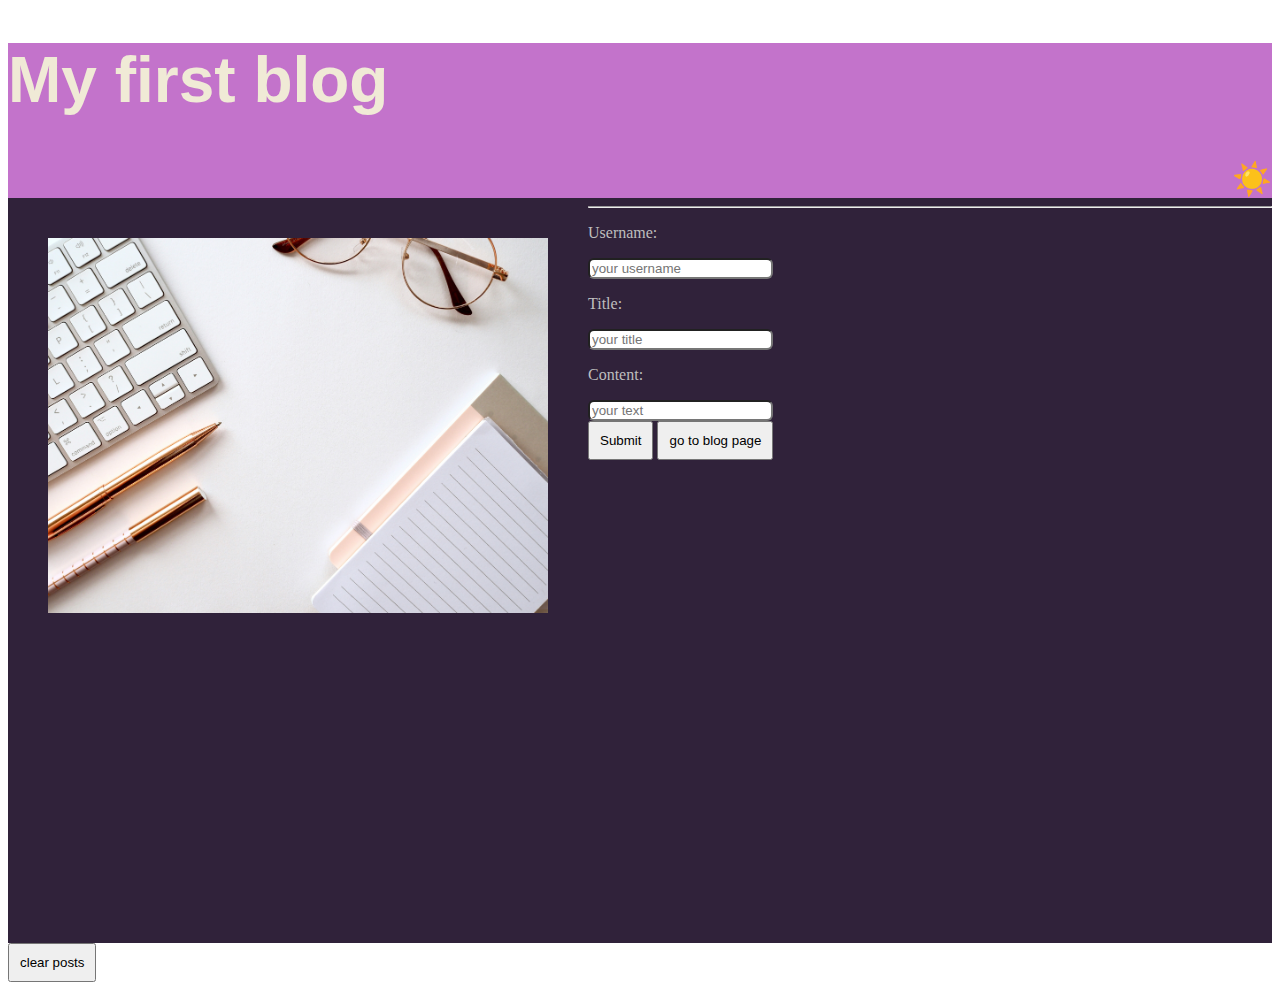
==== index.html @ 9eb8f667 "working, need fixing" ====
<!DOCTYPE html>
<html lang="en">
<head>
    <meta charset="UTF-8">
    <meta name="viewport" content="width=device-width, initial-scale=1.0">
    <title>Jaqueline's blog</title>
    <link rel="stylesheet" href="assets/form.css"></link>
</head>

<body>
  <div class="container dark"> 
    <header>
      <div>
       
        <h1>My first blog </h1>
      
      </div>
      
      <nav>
        <div class="checkbox">         
          <input type="checkbox" id="checkbox" type="checkbox">       
          <label for="checkbox"></label>
        </div>
      </nav>
    
    </header>
    
    <div style ="float: left;" >
    
      <img class="image" src="assets/image/blog.jpg" alt= "computer and writing"></img>
    
    </div>
        <hr>  
      <form action ="blog.html" method="post">                
          <p>Username:</p>    
          <input id="username" name = username placeholder="your username" />            
          <p> Title: </p>       
          <input id="title" name = title placeholder="your title"/>            
          <p>Content:</p>       
          <input id="content" name="content" placeholder="your text"/>
        <section>
          <button id="submit">Submit</button>
          <button>go to blog page</button>
        </section>
      
      </form>
      
    <script src="js/form.js"></script>
  
  </div>
    

</body>
<footer>
  <button id="clear"> clear posts </button>
</footer>
</html>
---- assets/form.css ----
header{background-color:rgb(195, 115, 203);
  color: #f0ead6;
  font-size:xx-large;
  font-family:'Lucida Sans', 'Lucida Sans Regular', 'Lucida Grande', 'Lucida Sans Unicode', Geneva, Verdana, sans-serif;
}

nav{
  display: flex;
  justify-content: end;
}

input[type = checkbox]{
  display: none; 
}

input + label:after {
  content:"☀️" ;
}
input:checked + label:after {
  content: "🌛";
}


.image{
    width: 500px;
    border-radius: 20px;
    padding: 40px;
    border: 40px;
}
input{
    display:flex;
    border-radius : 6px;
  }


button{
  padding: 10px;;

}

.dark {
  background-color:#30223a;
  height: 100vh;
  color: #bebebe
}

.light {
  background-color: #f0ead6;
  color: black;
  height: 100vh;
}
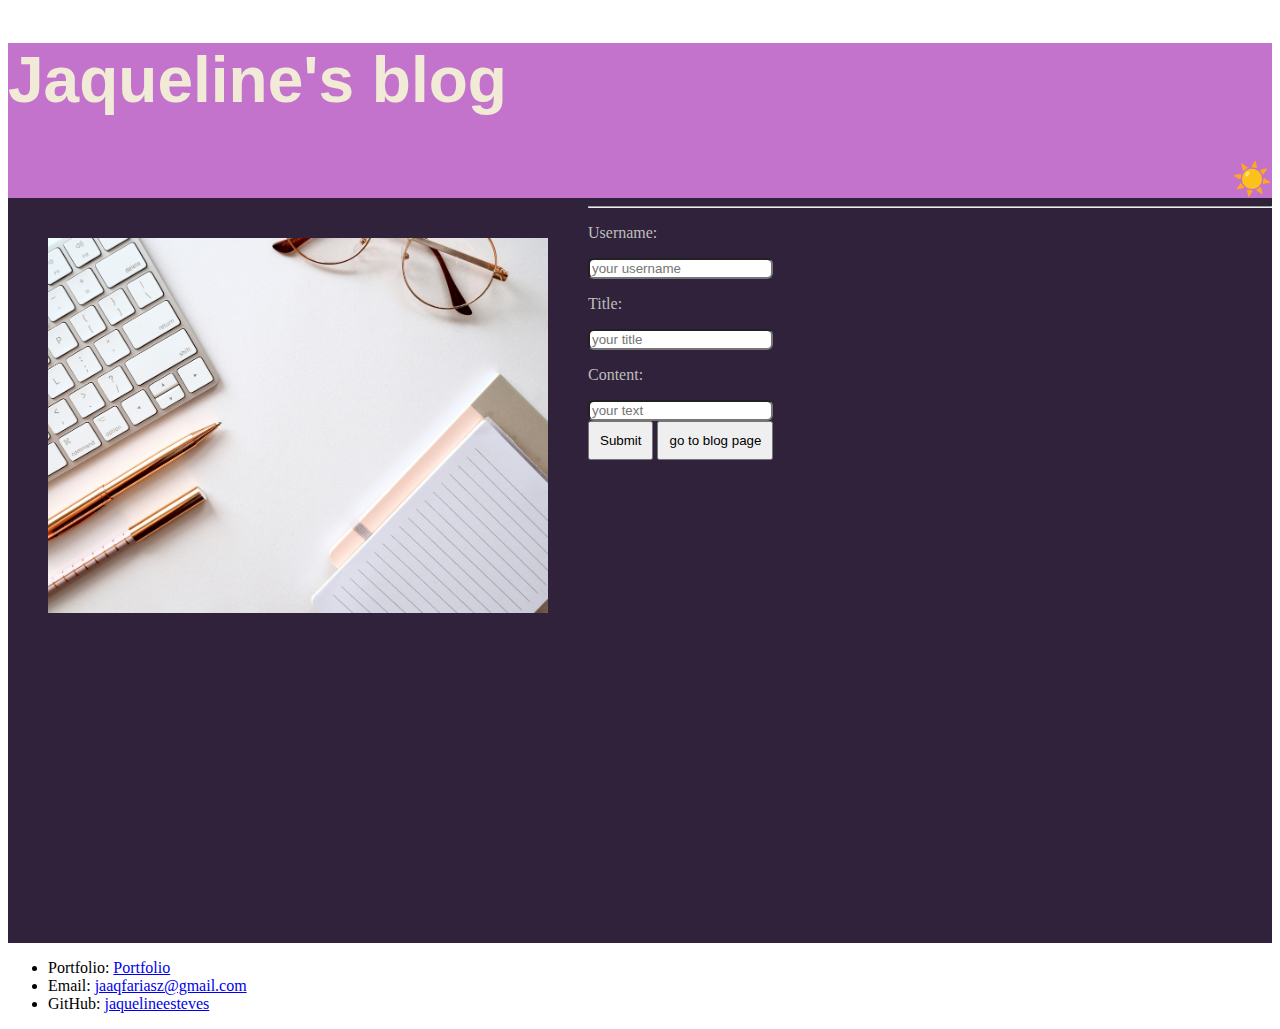
==== commit 967d0428: "fixed post" ====
--- a/index.html
+++ b/index.html
@@ -12,7 +12,7 @@
     <header>
       <div>
        
-        <h1>My first blog </h1>
+        <h1>Jaqueline's blog </h1>
       
       </div>
       
@@ -52,6 +52,11 @@
 
 </body>
 <footer>
-  <button id="clear"> clear posts </button>
+  <ul>
+      <li> Portfolio: <a href="https://jaquelineesteves.github.io/My-portfolio/">Portfolio</a></li>
+      <li>Email: <a href="mailto:jaaqfariasz@gmail.com ">jaaqfariasz@gmail.com</a></li>
+          <li>GitHub: <a href="https://github.com/jaquelineesteves">jaquelineesteves</a></li>
+  </ul>
+
 </footer>
 </html>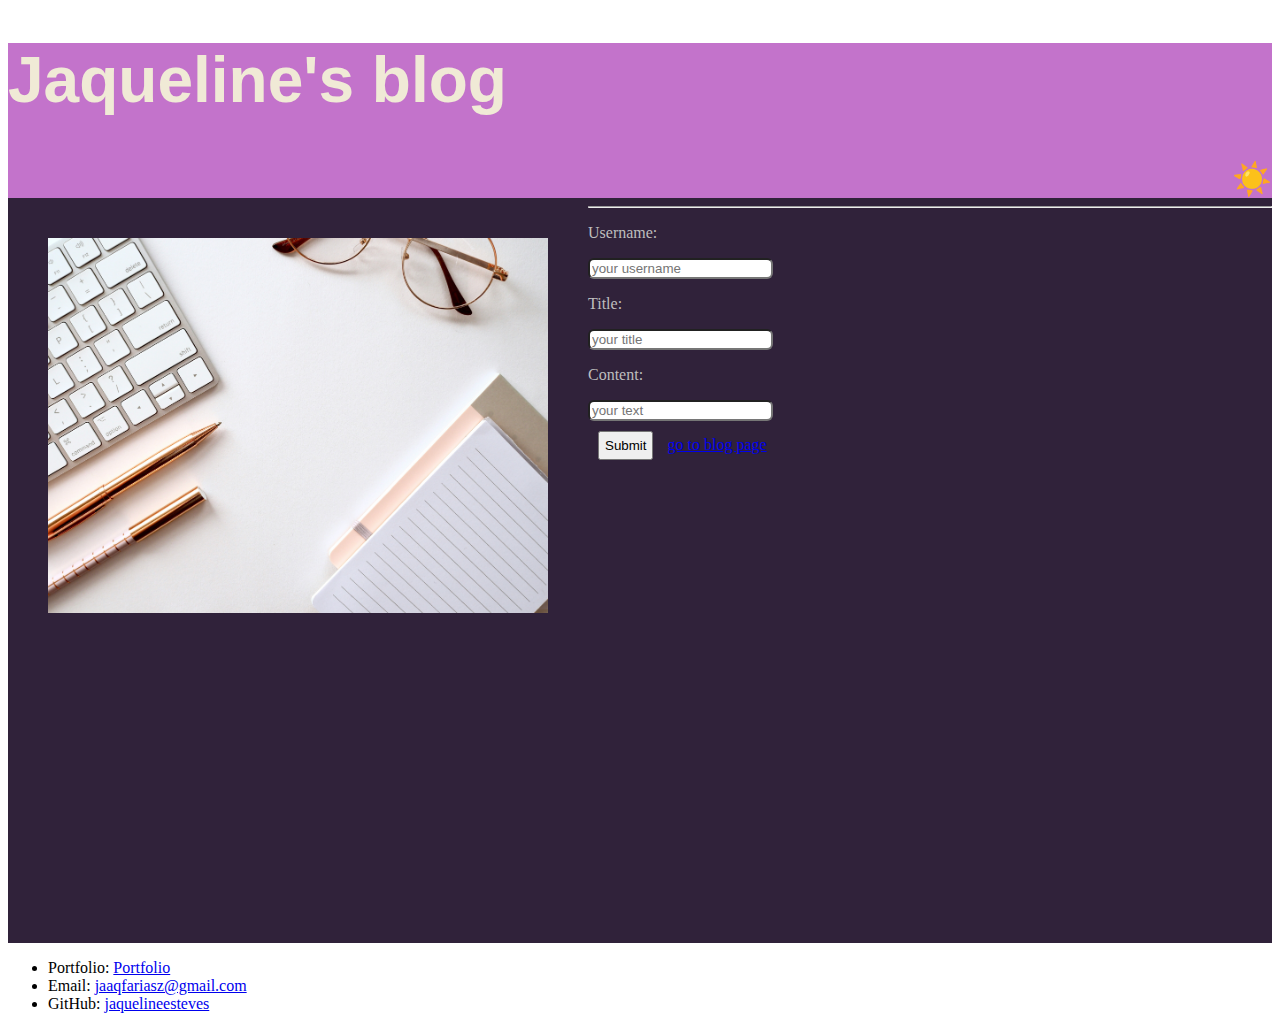
==== commit f3a00e0b: "button working" ====
--- a/index.html
+++ b/index.html
@@ -24,7 +24,6 @@
       </nav>
     
     </header>
-    
     <div style ="float: left;" >
     
       <img class="image" src="assets/image/blog.jpg" alt= "computer and writing"></img>
@@ -40,9 +39,7 @@
           <input id="content" name="content" placeholder="your text"/>
         <section>
           <button id="submit">Submit</button>
-          <button>go to blog page</button>
-        </section>
-      
+          <a href="https://jaquelineesteves.github.io/my-blog/blog.html"> go to blog page</a>
       </form>
       
     <script src="js/form.js"></script>
@@ -55,7 +52,7 @@
   <ul>
       <li> Portfolio: <a href="https://jaquelineesteves.github.io/My-portfolio/">Portfolio</a></li>
       <li>Email: <a href="mailto:jaaqfariasz@gmail.com ">jaaqfariasz@gmail.com</a></li>
-          <li>GitHub: <a href="https://github.com/jaquelineesteves">jaquelineesteves</a></li>
+      <li>GitHub: <a href="https://github.com/jaquelineesteves">jaquelineesteves</a></li>
   </ul>
 
 </footer>
--- a/assets/form.css
+++ b/assets/form.css
@@ -35,7 +35,8 @@
 
 
 button{
-  padding: 10px;;
+  padding: 5px;
+  margin: 10px;
 
 }
 
@@ -49,4 +50,13 @@
   background-color: #f0ead6;
   color: black;
   height: 100vh;
-}+}
+
+@media screen and (max-width: 992px) {
+  .image {width: 90%
+  };
+ .footer {
+  display: flex;
+ }
+
+}
